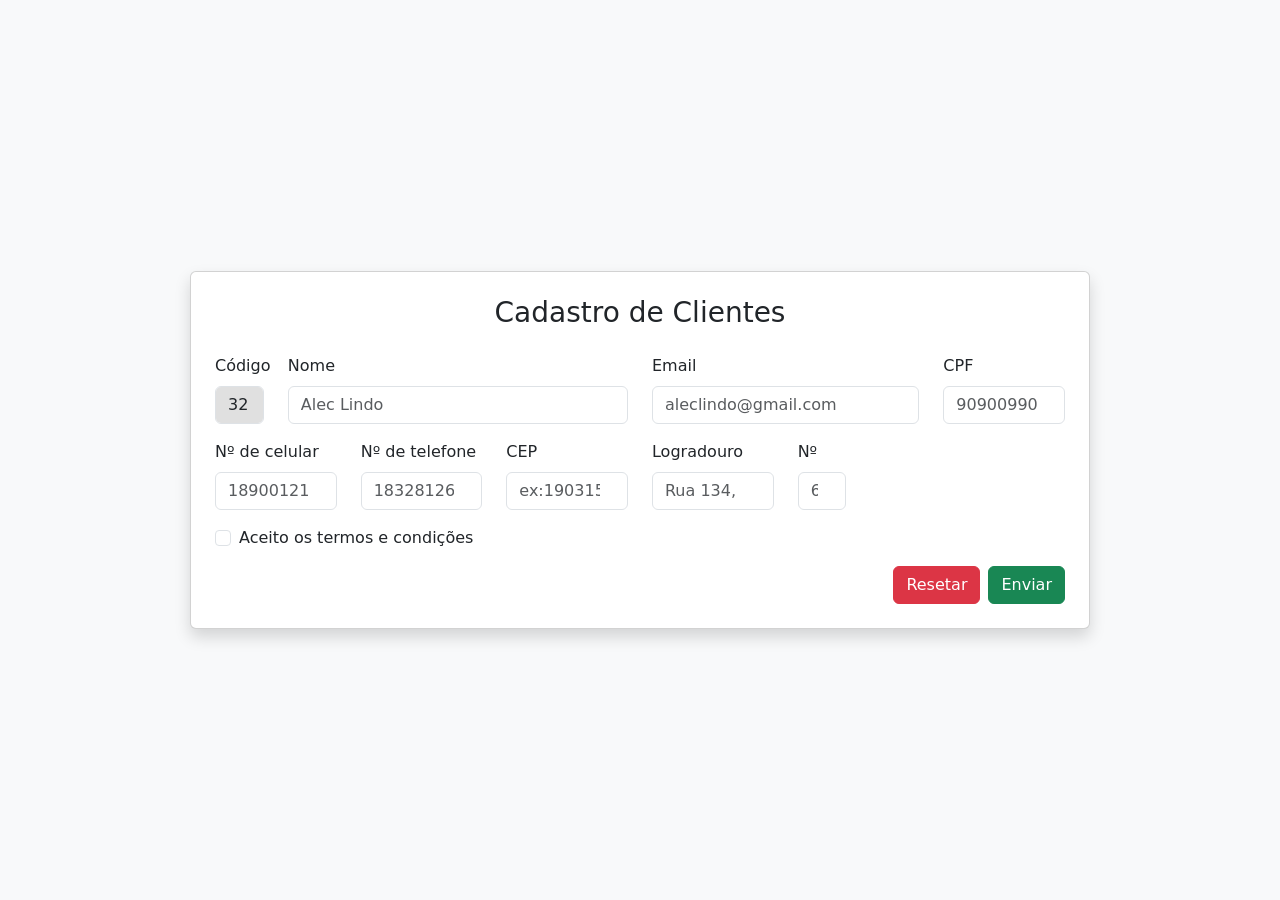
==== lista1/formulario2.html @ 2bbc2f1b "calmaaaaa" ====
<!doctype html>
<html lang="pt-BR">
<head>
<meta charset="utf-8">
<meta name="viewport" content="width=device-width, initial-scale=1">
<title>Formulário Cadastro de Clientes</title>
<link href="https://cdn.jsdelivr.net/npm/bootstrap@5.3.0/dist/css/bootstrap.min.css" rel="stylesheet">
</head>
<body class="bg-light d-flex justify-content-center align-items-center vh-100">

<div class="card shadow p-4" style="width: 100%; max-width: 900px;">
  <h3 class="mb-4 text-center">Cadastro de Clientes</h3>

  <form>

    <div class="row mb-3">
      <div class="col-md-1">
        <label class="form-label">Código</label>
        <input type="text" class="form-control" value="32" readonly style="background-color: #e0e0e0;">      </div>

      <div class="col-md-5">
        <label for="nome" class="form-label">Nome</label>
        <input type="text" id="nome" class="form-control" placeholder="Alec Lindo" required>
      </div>

      <div class="col-md-4">
        <label for="email" class="form-label">Email</label>
        <input type="email" id="email" class="form-control" placeholder="aleclindo@gmail.com" required>
      </div>

    <div class="col-md-2">
        <label for="cpf" class="form-label">CPF</label>
        <input type="number" id="cpf" class="form-control" placeholder="90900990009" required>
      </div>
    </div>

    <div class="row mb-3">
        <div class="col-md-2">
            <label for="celular" class="form-label">Nº de celular</label>
            <input type="number" id="celular" class="form-control" placeholder="18900121224" required>
        </div>

        <div class="col-md-2">
            <label for="telefone" class="form-label">Nº de telefone</label>
            <input type="number" id="telefone" class="form-control" placeholder="1832812676" required>
        </div>

      <div class="col-md-2">
        <label for="cep" class="form-label">CEP</label>
        <input type="number" id="cep" class="form-control" placeholder="ex:19031510" required>
      </div>

      <div class="col-md-2">
        <label for="logradouro" class="form-label">Logradouro</label>
        <input type="text" id="Logradouro" class="form-control" placeholder="Rua 134," required>
      </div>

      <div class="col-md-1">
        <label for="numerorua" class="form-label">Nº</label>
        <input type="number" id="numerorua" class="form-control" placeholder="67" required>
      </div>
    </div>

    <div class="mb-3 form-check">
      <input type="checkbox" id="termos" class="form-check-input">
      <label for="termos" class="form-check-label">Aceito os termos e condições</label>
    </div>

    <div class="d-flex justify-content-end gap-2">
      <button type="reset" class="btn btn-danger">Resetar</button>
      <button type="submit" class="btn btn-success">Enviar</button>
    </div>

  </form>
</div>

</body>
</html>
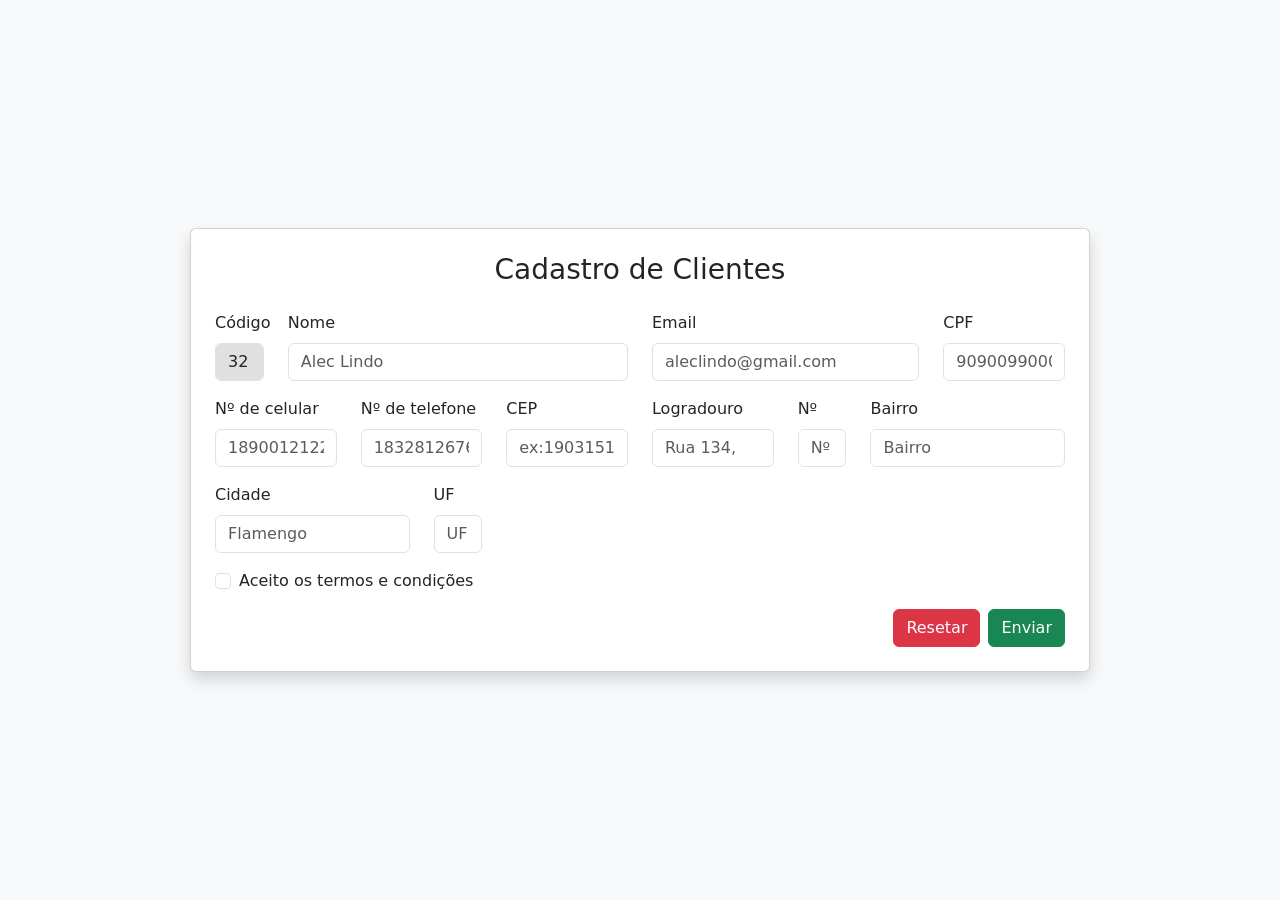
==== commit 23bab7ef: "maiscoisaaa" ====
--- a/lista1/formulario2.html
+++ b/lista1/formulario2.html
@@ -20,45 +20,61 @@
 
       <div class="col-md-5">
         <label for="nome" class="form-label">Nome</label>
-        <input type="text" id="nome" class="form-control" placeholder="Alec Lindo" required>
+        <input type="text" id="nome" class="form-control" placeholder="Alec Lindo" required="">
       </div>
 
       <div class="col-md-4">
         <label for="email" class="form-label">Email</label>
-        <input type="email" id="email" class="form-control" placeholder="aleclindo@gmail.com" required>
+        <input type="email" id="email" class="form-control" placeholder="aleclindo@gmail.com" required="">
       </div>
 
     <div class="col-md-2">
         <label for="cpf" class="form-label">CPF</label>
-        <input type="number" id="cpf" class="form-control" placeholder="90900990009" required>
+        <input type="text" id="cpf" class="form-control" placeholder="90900990009" required="">
       </div>
     </div>
 
     <div class="row mb-3">
         <div class="col-md-2">
             <label for="celular" class="form-label">Nº de celular</label>
-            <input type="number" id="celular" class="form-control" placeholder="18900121224" required>
+            <input type="text" id="celular" class="form-control" placeholder="18900121224" required="">
         </div>
 
         <div class="col-md-2">
             <label for="telefone" class="form-label">Nº de telefone</label>
-            <input type="number" id="telefone" class="form-control" placeholder="1832812676" required>
+            <input type="text" id="telefone" class="form-control" placeholder="1832812676" required="=">
         </div>
 
       <div class="col-md-2">
         <label for="cep" class="form-label">CEP</label>
-        <input type="number" id="cep" class="form-control" placeholder="ex:19031510" required>
+        <input type="text" id="cep" class="form-control" placeholder="ex:19031510" required="">
       </div>
 
       <div class="col-md-2">
         <label for="logradouro" class="form-label">Logradouro</label>
-        <input type="text" id="Logradouro" class="form-control" placeholder="Rua 134," required>
+        <input type="text" id="Logradouro" class="form-control" placeholder="Rua 134," required="">
       </div>
 
       <div class="col-md-1">
         <label for="numerorua" class="form-label">Nº</label>
-        <input type="number" id="numerorua" class="form-control" placeholder="67" required>
+        <input type="text" id="numerorua" class="form-control" placeholder="Nº" required="">
       </div>
+
+      <div class="col-md-3">
+        <label for="bairro" class="form-label">Bairro</label>
+        <input type="teste" id="bairro" class="form-control" placeholder="Bairro" required="">
+      </div>
+    </div>
+    <div class="row mb-3">
+        <div class="col-md-3">
+            <label for="cidade" class="form-label">Cidade</label>
+            <input type="text" id="cidade" class="form-control" placeholder="Flamengo" required="">
+        </div>
+
+        <div class="col-md-1">
+            <label for="uf" class="form-label">UF</label>
+            <input type="text" id="uf" class="form-control" placeholder="UF" required="">
+          </div>
     </div>
 
     <div class="mb-3 form-check">
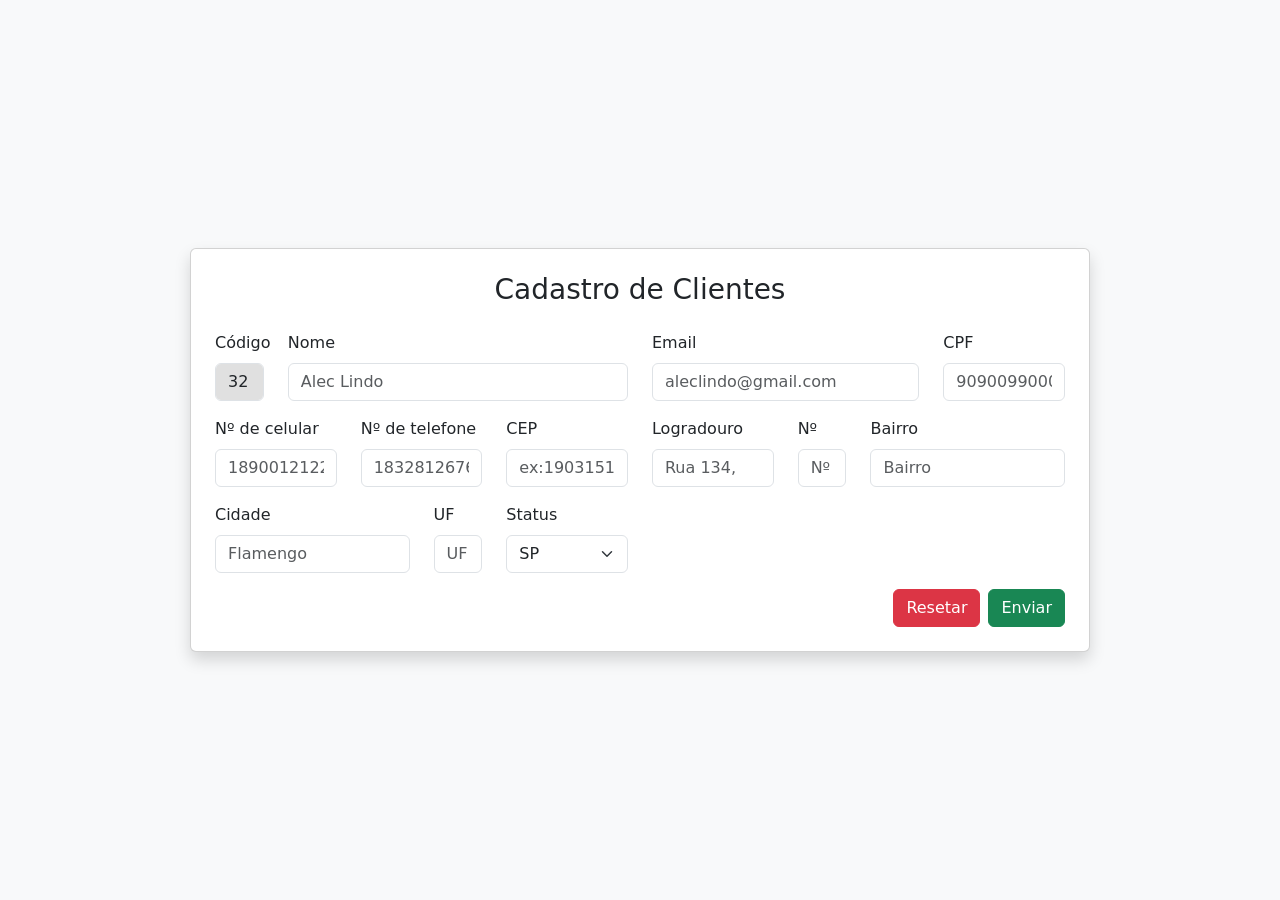
==== commit 27717405: "DENOVOenviado" ====
--- a/lista1/formulario2.html
+++ b/lista1/formulario2.html
@@ -75,11 +75,18 @@
             <label for="uf" class="form-label">UF</label>
             <input type="text" id="uf" class="form-control" placeholder="UF" required="">
           </div>
-    </div>
-
-    <div class="mb-3 form-check">
-      <input type="checkbox" id="termos" class="form-check-input">
-      <label for="termos" class="form-check-label">Aceito os termos e condições</label>
+          <div class="col-md-2">
+            <label for="status" class="form-label">Status</label>
+            <select id="status" class="form-select">
+              <option value="SP">SP</option>
+              <option value="MG">MG</option>
+              <option value="MT">MT</option>
+              <option value="PA">PA</option>
+              <option value="BH">BH</option>
+              <option value="UPA">UPA</option>
+              <option value="VODKA">VODKA</option>
+            </select>
+          </div>
     </div>
 
     <div class="d-flex justify-content-end gap-2">
